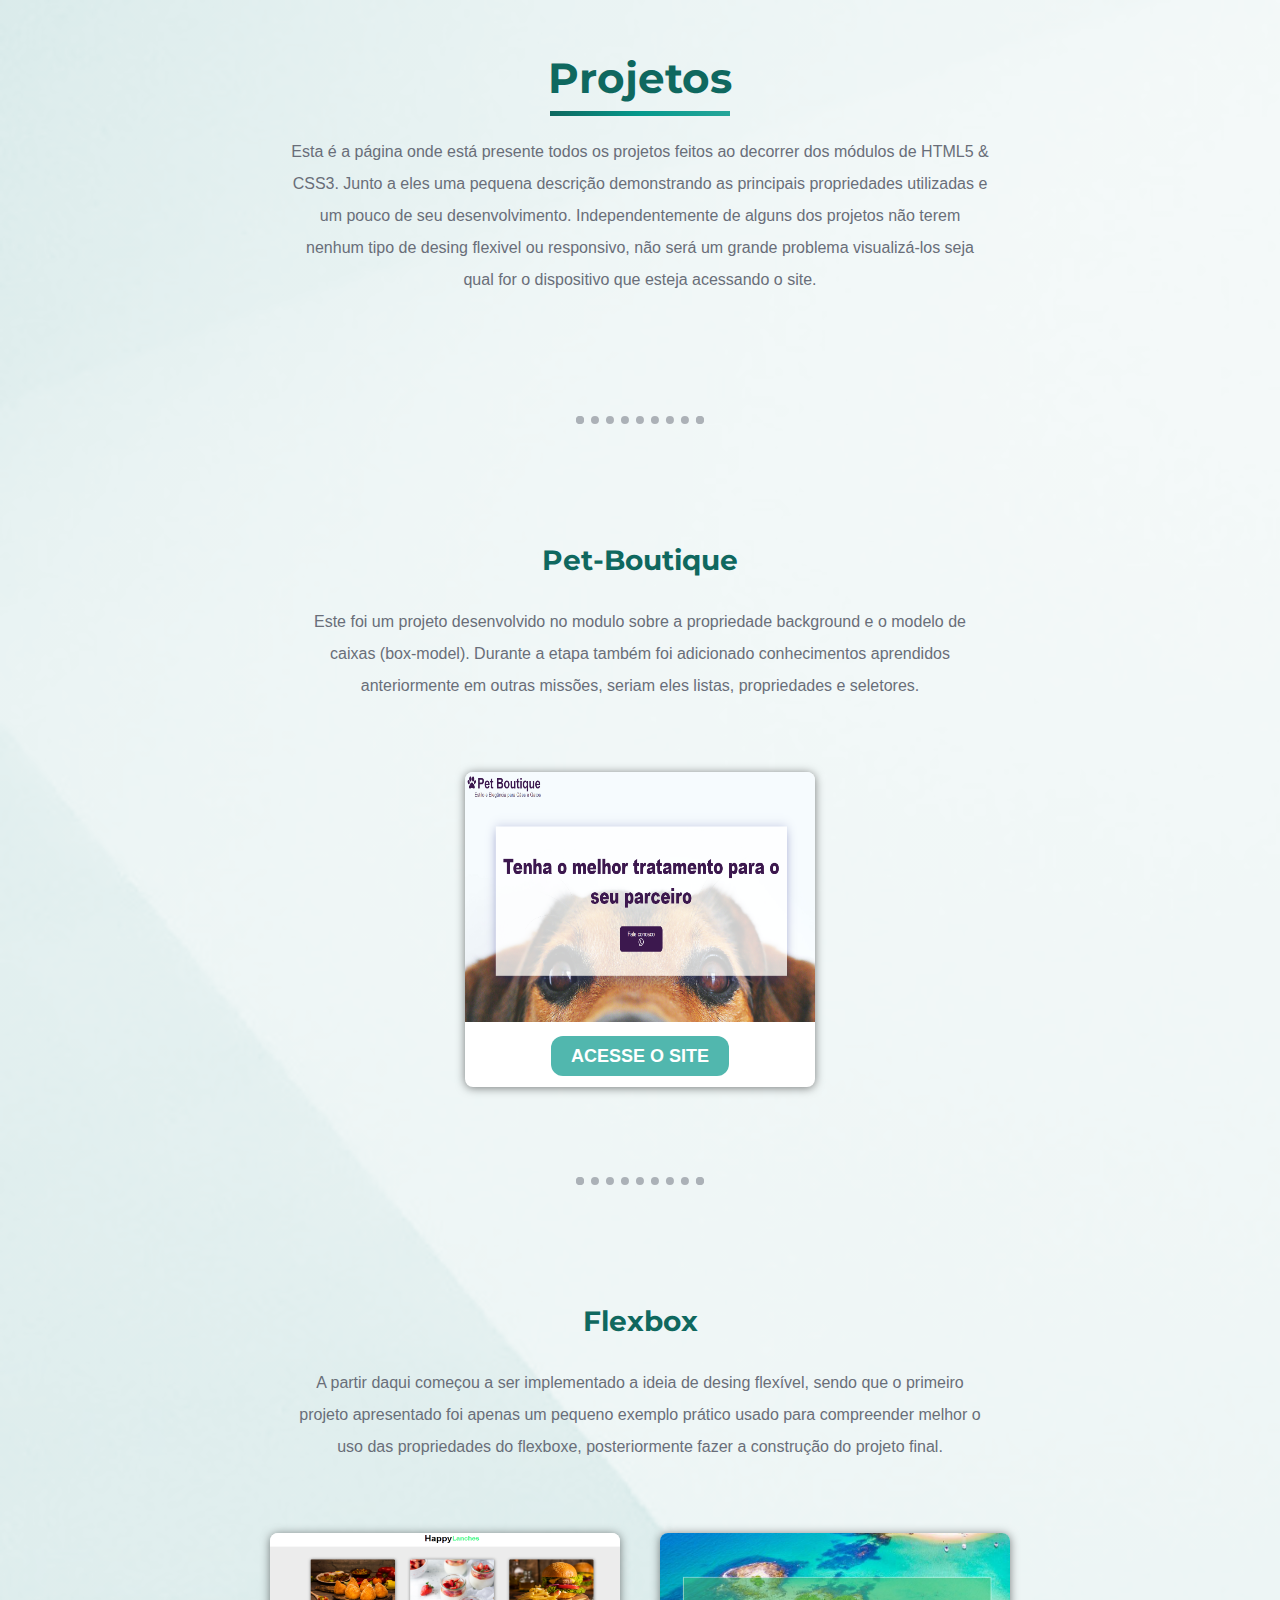
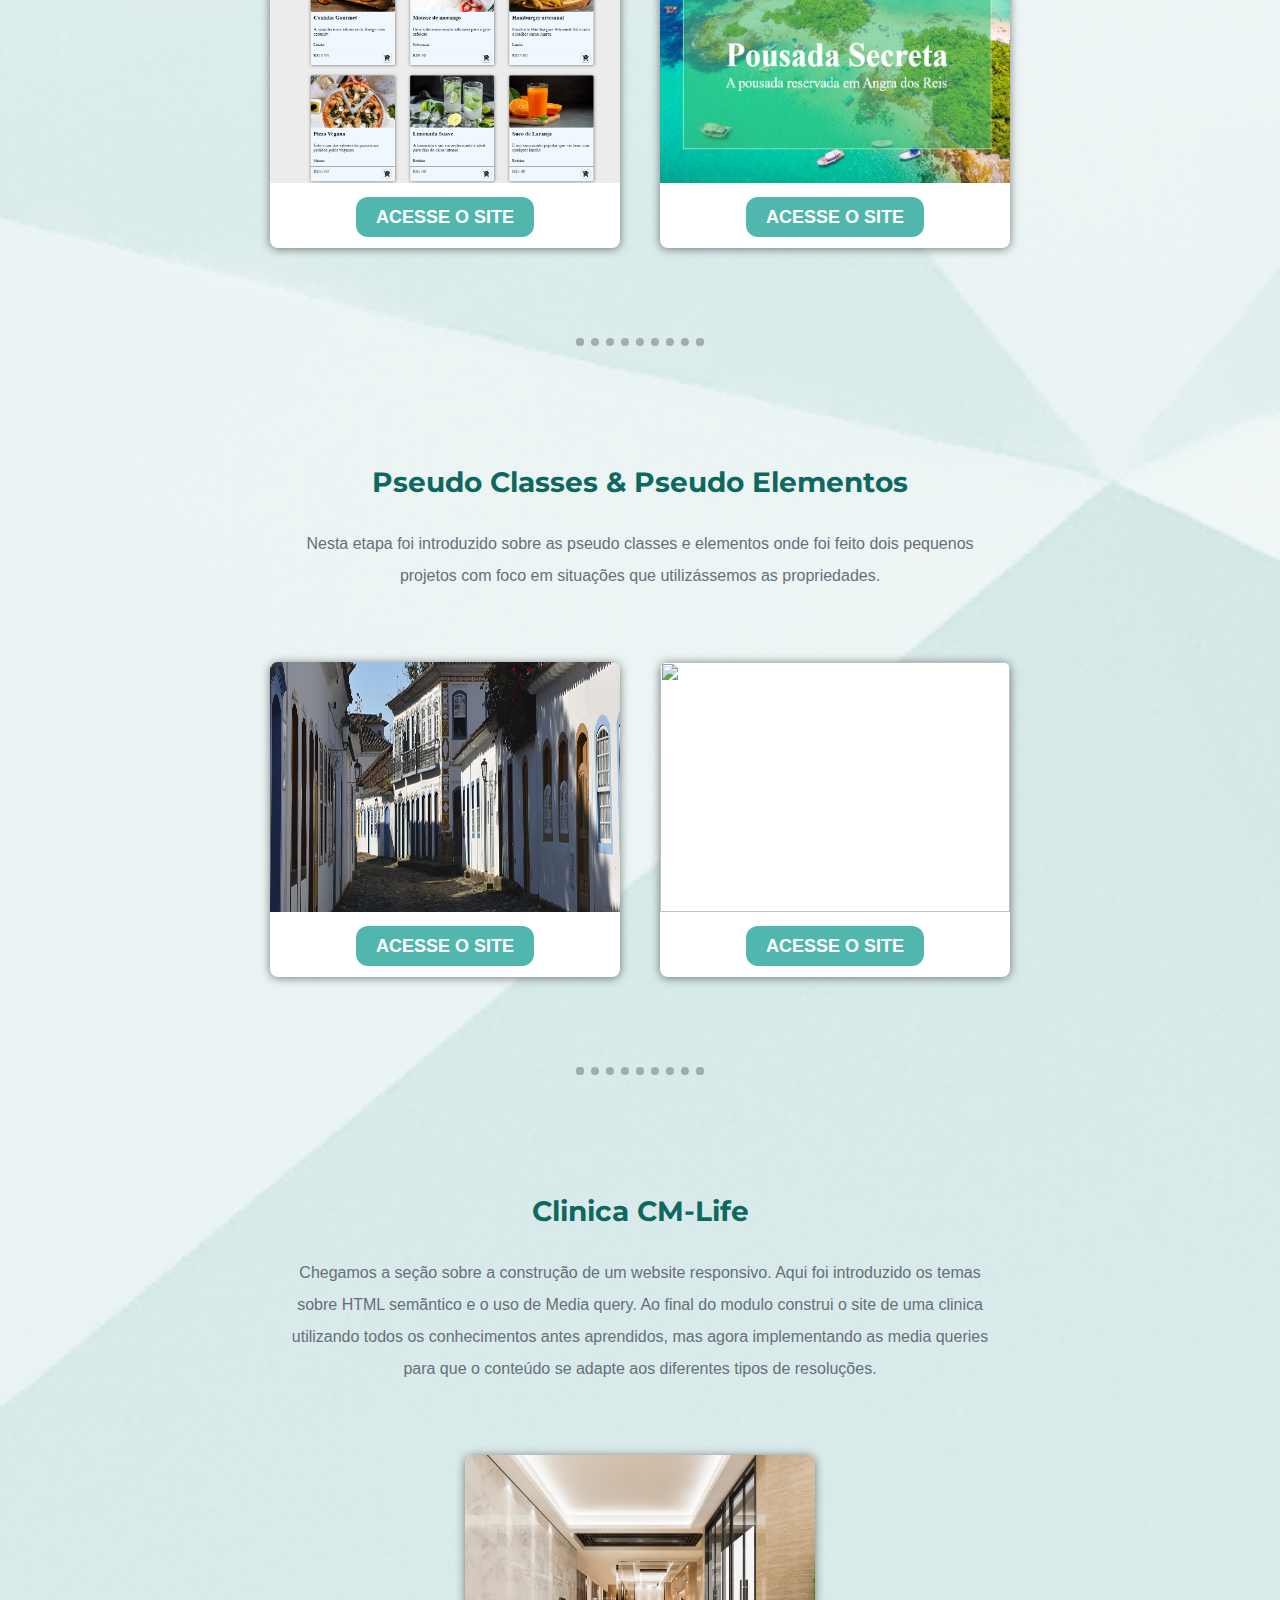
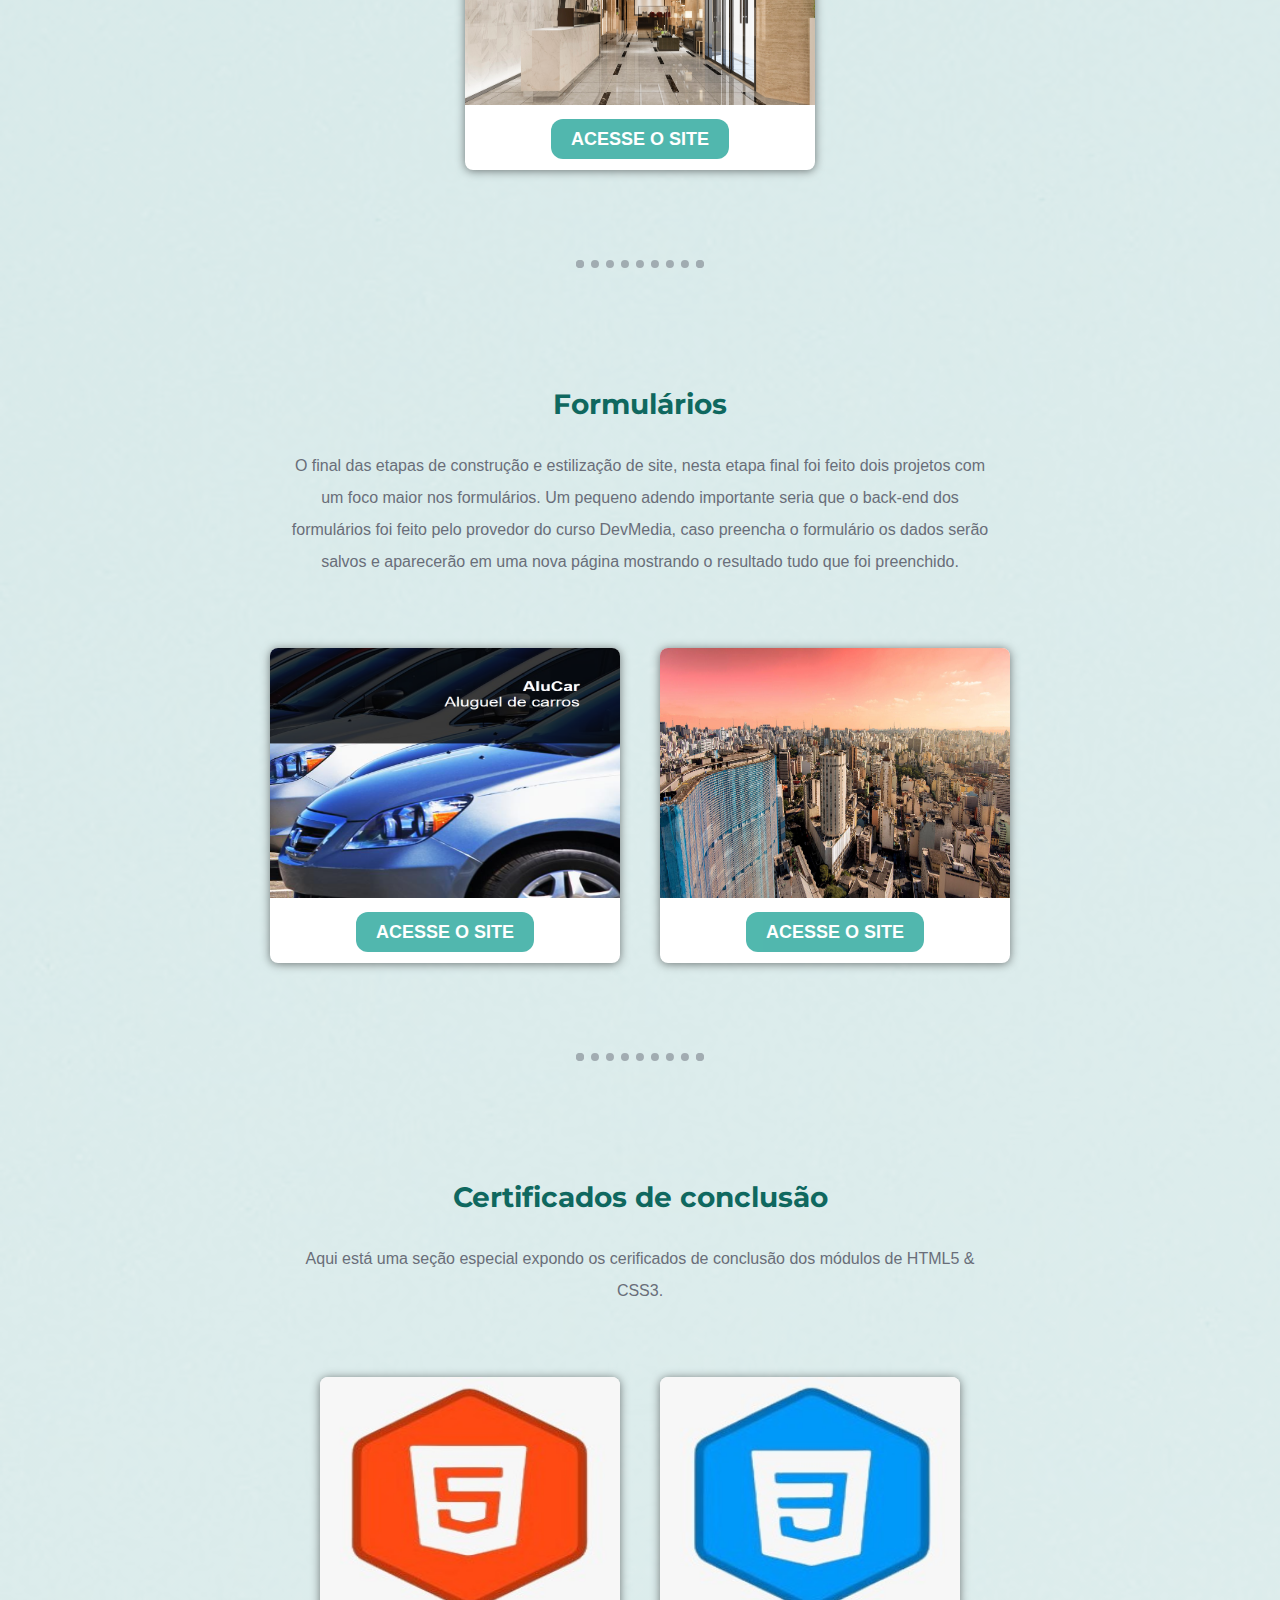
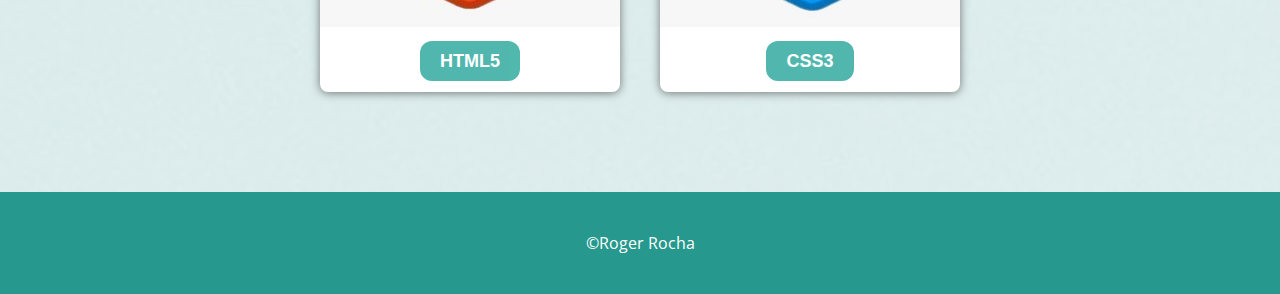
==== projetos.html @ a25a54a4 "Pimeiro Portfolio" ====
<!DOCTYPE html>
<html lang="pt-br">
<head>
    <meta charset="UTF-8">
    <meta name="viewport" content="width=device-width, initial-scale=1.0">
    <link rel="stylesheet" href="projetos.css">
    <link rel="preconnect" href="https://fonts.googleapis.com">
    <link rel="preconnect" href="https://fonts.gstatic.com" crossorigin>
    <link href="https://fonts.googleapis.com/css2?family=Montserrat:wght@100..900&family=Open+Sans:wght@300..800&display=swap" rel="stylesheet">
    <title>Projetos</title>
</head>
<body>
 
    <main>

        <article class="descricao">
            <h1>Projetos</h1>
            <p>Esta é a página onde está presente todos os projetos feitos ao decorrer dos módulos de HTML5 & CSS3. Junto a eles uma pequena descrição demonstrando as principais propriedades utilizadas e um pouco de seu desenvolvimento. Independentemente de alguns dos projetos não terem nenhum tipo de desing flexivel ou responsivo, não será um grande problema visualizá-los seja qual for o dispositivo que esteja acessando o site.</p>
        </article>

        <hr>

        <section class="container">

            <div class="secao-projeto">
                <article class="info">
                    <h2>Pet-Boutique</h2>
                    <p>Este foi um projeto desenvolvido no modulo sobre a propriedade background e o modelo de caixas (box-model). Durante a etapa também foi adicionado conhecimentos aprendidos anteriormente em outras missões, seriam eles listas, propriedades e seletores.</p>
                </article>
                    <figure class="card">
                        <img src="imagens/pet-boutique.png" alt="">
                        <figcaption class="botao">
                            <a href="https://rogerrochago02.github.io/Pet-Boutique/" target="_blank">Acesse o site</a>
                        </figcaption>
                    </figure>
            </div>

            <hr>

            <div class="secao-projeto">
                <article class="info">
                    <h2>Flexbox</h2>
                    <p>A partir daqui começou a ser implementado a ideia de desing flexível, sendo que o primeiro projeto apresentado foi apenas um pequeno exemplo prático usado para compreender melhor o uso das propriedades do flexboxe, posteriormente fazer a construção do projeto final.</p>
                </article>

                <div class="container-cards">
                    <figure class="card">
                        <img src="imagens/Happy_Lanches.png" alt="">
                        <figcaption class="botao">
                            <a href="https://rogerrochago02.github.io/Happy-Lanches/" target="_blank">Acesse o site</a>
                        </figcaption>
                    </figure>
                    <figure class="card">
                        <img src="imagens/Pousada_Secreta.png" alt="">
                        <figcaption class="botao">
                            <a href="https://rogerrochago02.github.io/Pousada_Secreta/" target="_blank">Acesse o site</a>
                        </figcaption>
                    </figure>
                </div>
            </div>

            <hr>

            <div class="secao-projeto">
                <article class="info">
                    <h2>Pseudo Classes & Pseudo Elementos</h2>
                    <p>Nesta etapa foi introduzido sobre as pseudo classes e elementos onde foi feito dois pequenos projetos com foco em situações que utilizássemos as propriedades.</p>
                </article>

                <div class="container-cards">
                    <figure class="card">
                        <img src="imagens/bg-estacao.jpg" alt="">
                        <figcaption class="botao">
                            <a href="https://rogerrochago02.github.io/Paraty/" target="_blank">Acesse o site</a>
                        </figcaption>
                    </figure>
                    <figure class="card">
                        <img src="imagens/Ney.jpg" alt="">
                        <figcaption class="botao">
                            <a href="https://rogerrochago02.github.io/Bio_Neymar/" target="_blank">Acesse o site</a>
                        </figcaption>
                    </figure>
                </div>
            </div>

            <hr>

            <div class="secao-projeto">
                <article class="info">
                    <h2>Clinica CM-Life</h2>
                    <p>Chegamos a seção sobre a construção de um website responsivo. Aqui foi introduzido os temas sobre HTML semãntico e o uso de Media query. Ao final do modulo construi o site de uma clinica utilizando todos os conhecimentos antes aprendidos, mas agora implementando as media queries para que o conteúdo se adapte aos diferentes tipos de resoluções.</p>
                </article>
                    <figure class="card">
                        <img src="imagens/CM-Life.jpg" alt="Pet-Boutique">
                        <figcaption class="botao">
                            <a href="https://rogerrochago02.github.io/clinica/" target="_blank">Acesse o site</a>
                        </figcaption>
                    </figure>
            </div>

            <hr>

            <div class="secao-projeto">
                <article class="info">
                    <h2>Formulários</h2>
                    <p>O final das etapas de construção e estilização de site, nesta etapa final foi feito dois projetos com um foco maior nos formulários. Um pequeno adendo importante seria que o back-end dos formulários foi feito pelo provedor do curso DevMedia, caso preencha o formulário os dados serão salvos e aparecerão em uma nova página mostrando o resultado tudo que foi preenchido.</p>
                </article>

                <div class="container-cards">
                    <figure class="card">
                        <img src="imagens/Alucar.png" alt="">
                        <figcaption class="botao">
                            <a href="https://rogerrochago02.github.io/alucar/" target="_blank">Acesse o site</a>
                        </figcaption>
                    </figure>
                    <figure class="card">
                        <img src="imagens/saopaulo.jpg" alt="">
                        <figcaption class="botao">
                            <a href="https://rogerrochago02.github.io/Agencia/" target="_blank">Acesse o site</a>
                        </figcaption>
                    </figure>
                </div>
            </div>    
            
            <hr>

        </section>


        <aside class="certificados">
            <article class="info">
                <h3>Certificados de conclusão</h3>
                <p>Aqui está uma seção especial expondo os cerificados de conclusão dos módulos de HTML5 & CSS3.</p>
            </article>

            <div id="html" class="container-cards">
                <figure class="card html">
                    <img src="imagens/certificado.html.jpeg" alt="">
                    <figcaption class="botao">
                        <a href="https://www.devmedia.com.br/certificado/tecnologia/html/roger-rocha" target="_blank">HTML5</a>
                    </figcaption>
                </figure>
                <figure id="css" class="card css">
                    <img src="imagens/certificado.css.jpeg" alt="">
                    <figcaption class="botao">
                        <a href="https://www.devmedia.com.br/certificado/tecnologia/css/roger-rocha" target="_blank" >CSS3</a>
                    </figcaption>
                </figure>
            </div>
   
        </aside>
    </main>
    
    <footer>
        &copy;Roger Rocha
    </footer>

</body>
</html>
---- projetos.css ----
* {
    margin: 0;
    padding: 0;
    box-sizing: border-box;
}

body {
    background-color: rgba(208, 248, 246, 0.7);
    background-image: url(imagens/imagem-de-fundo.jpg), linear-gradient(rgba(224, 242, 241, 0.5), rgba(224, 242, 241, 0.5));
    background-repeat: no-repeat;
    background-position: left;
    background-size: cover;
    background-blend-mode: overlay;
}

h1 {
    font-size: 42px;
    padding: 12px;
    position: relative;
}

h1::before {
    content: "";
    display: block;
    width: 80%; 
    max-width: 180px; 
    height: 5px;
    background: linear-gradient(90deg, #0f685f ,#05998c , #26a69a);
    position: absolute;
    bottom: -10px; 
    left: 50%; 
    transform: translate(-50%);
}

h1, h2, h3 {
    color: #0f685f;
    font-family: 'Montserrat', sans-serif;
    margin-bottom: 30px;
    text-align: center;
}

h2, h3 {
    font-size: 28px;
}

p, a, figcaption {
    font-family: 'Open-sans', sans-serif;
}

.descricao, .info {
    max-width: 800px;
    margin: auto;
    text-align:  center;
    line-height: 2em;
    color: #696e79;
    padding: 50px;
}

hr {
    width: 10%;
    margin: 70px auto;
    border: dotted 8px #696e79;
    border-bottom:  none;
    opacity: 0.5;
}

.secao-projeto, .certificados {
    display: flex;
    flex-direction: column;
    justify-content: space-evenly;
    align-items: center;
    flex-wrap: wrap;
    text-align: center;
}

.container-cards {
    display: flex;
    justify-content: center;
    flex-wrap: wrap;
}

.card {
    background-color: #fff;
    border-radius: 8px;
    box-shadow: 0px 1px 10px rgb(0 0 0 / 50%);
    margin: 20px;
    width: 350px;
}

.html, .css {
    width: 300px;
}

.card img {
    width: 100%;
    height: 250px;
    border-radius: 8px 8px 0 0 ;
}

.card figcaption {
    font-size: 18px;
    padding: 20px;
}

.card a {
    background-color: #26a69a;
    width: 200px;
    padding: 10px 20px;
    text-align: center;
    margin: 20px auto;
    color: #fff;
    font-weight: 600;
    text-transform: uppercase;
    text-decoration: none;
    border-radius: 12px;
    opacity: 0.8;
}

.card a:hover {
    opacity: 1.0
}

footer {
    background-color: #26988d;
    color: #fff;
    margin-top: 80px;
    padding: 40px;
    text-align: center;
    font-family: 'Open Sans', sans-serif;
}

@media (min-width: 360px) and (max-width: 425px) {
    p {
        text-align: justify;
    }

    .card {
        width: 330px;
    }
}
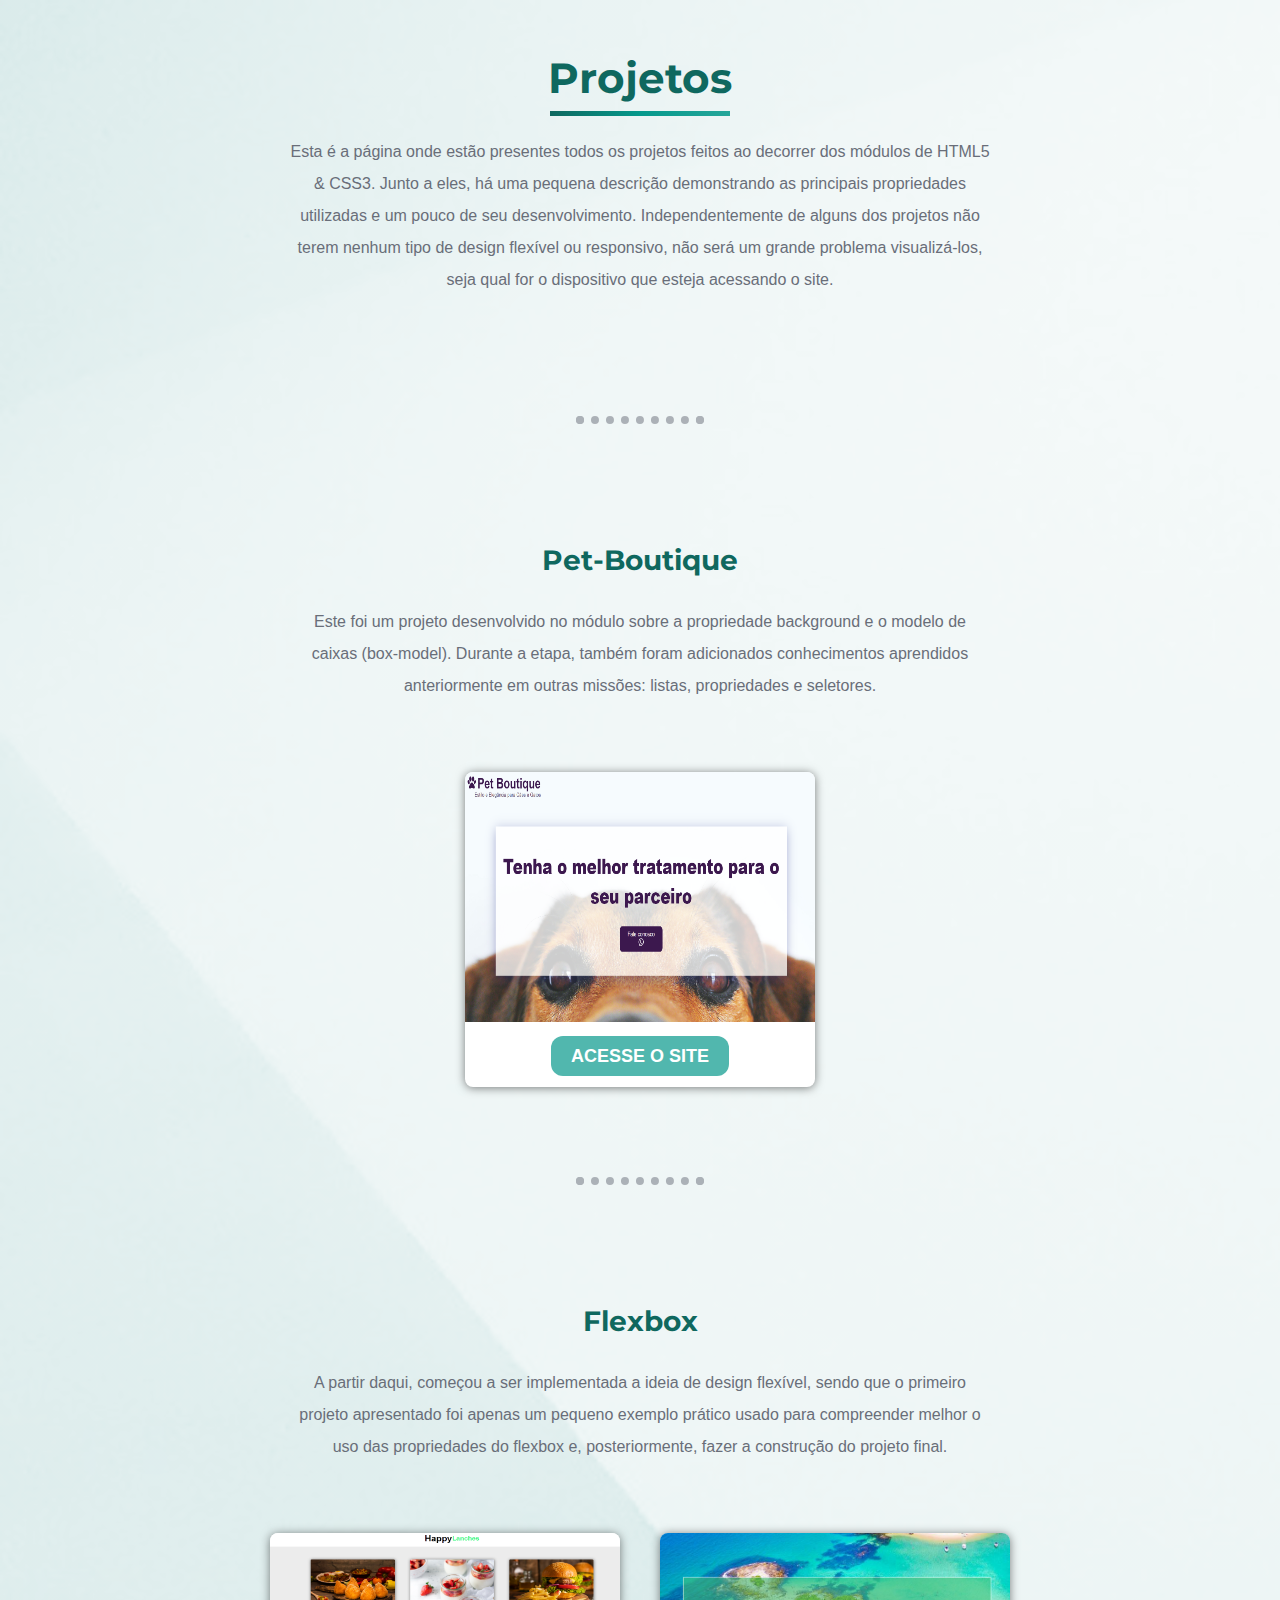
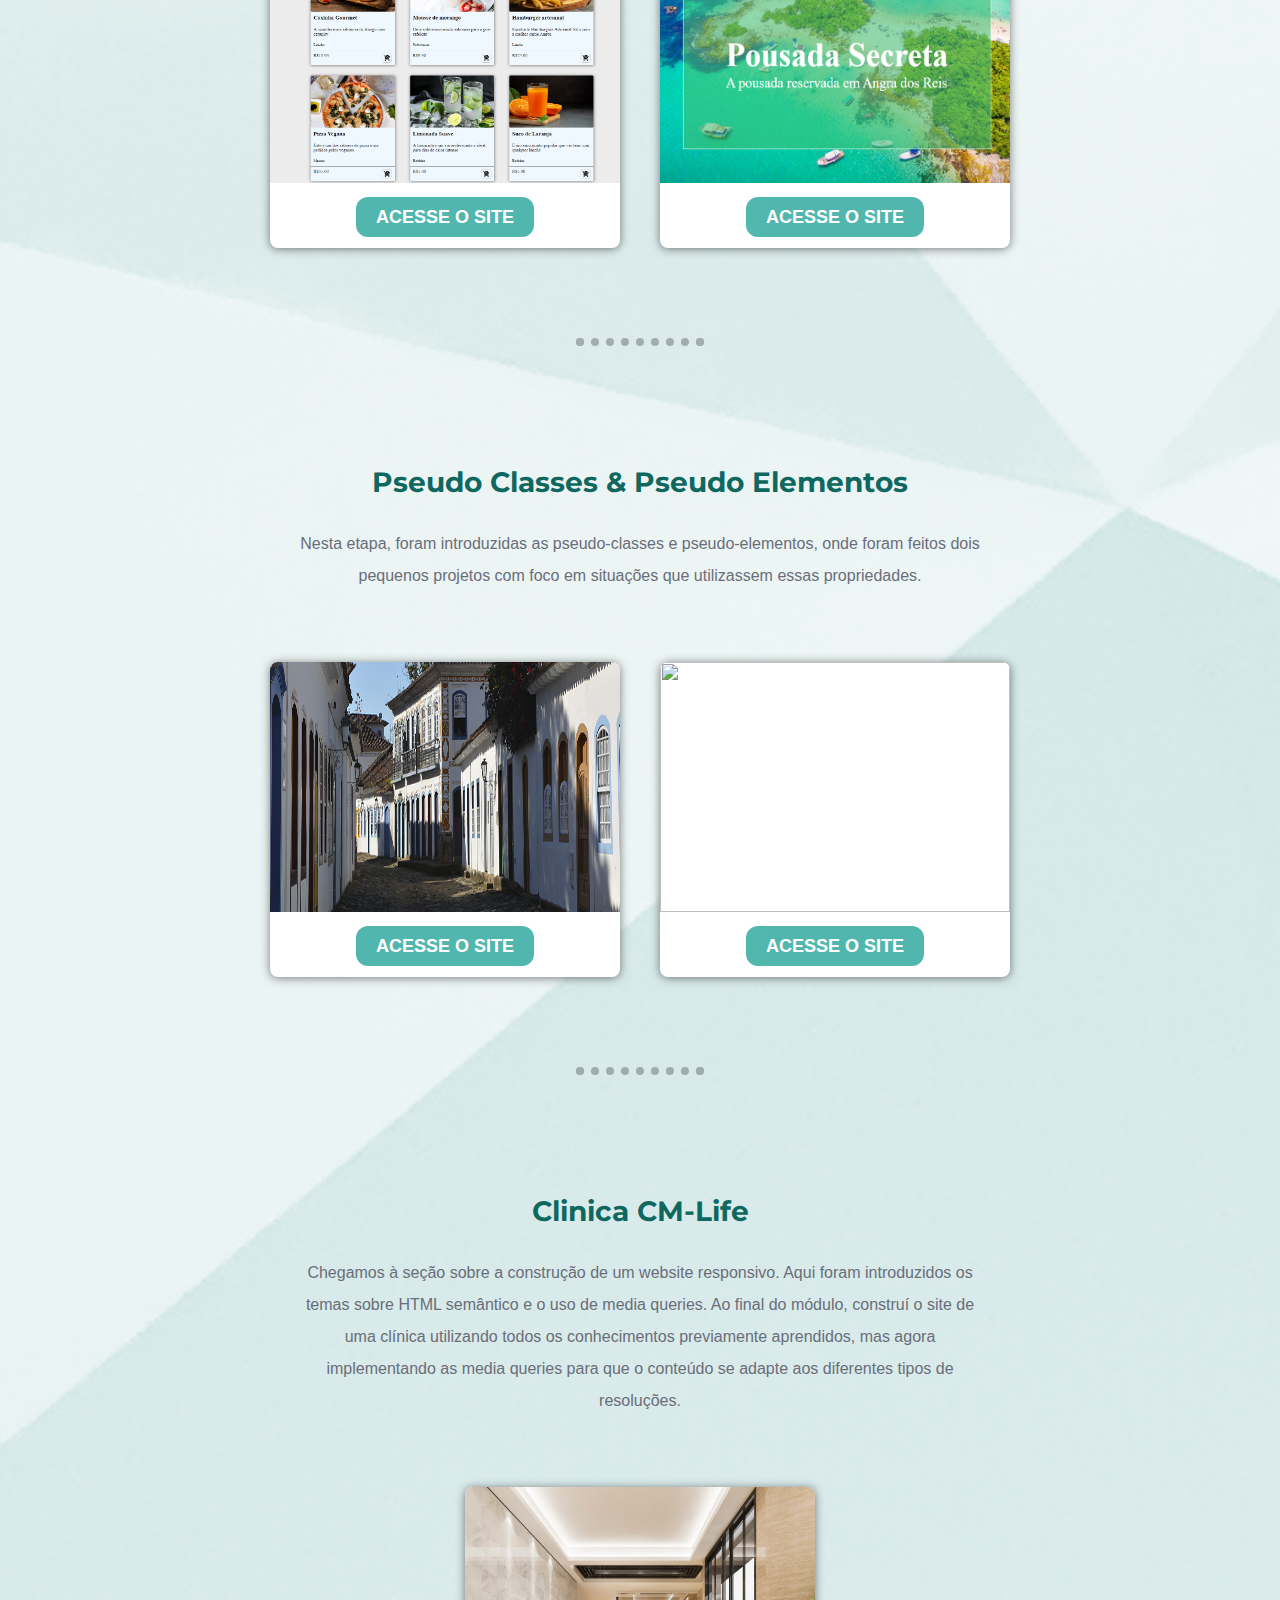
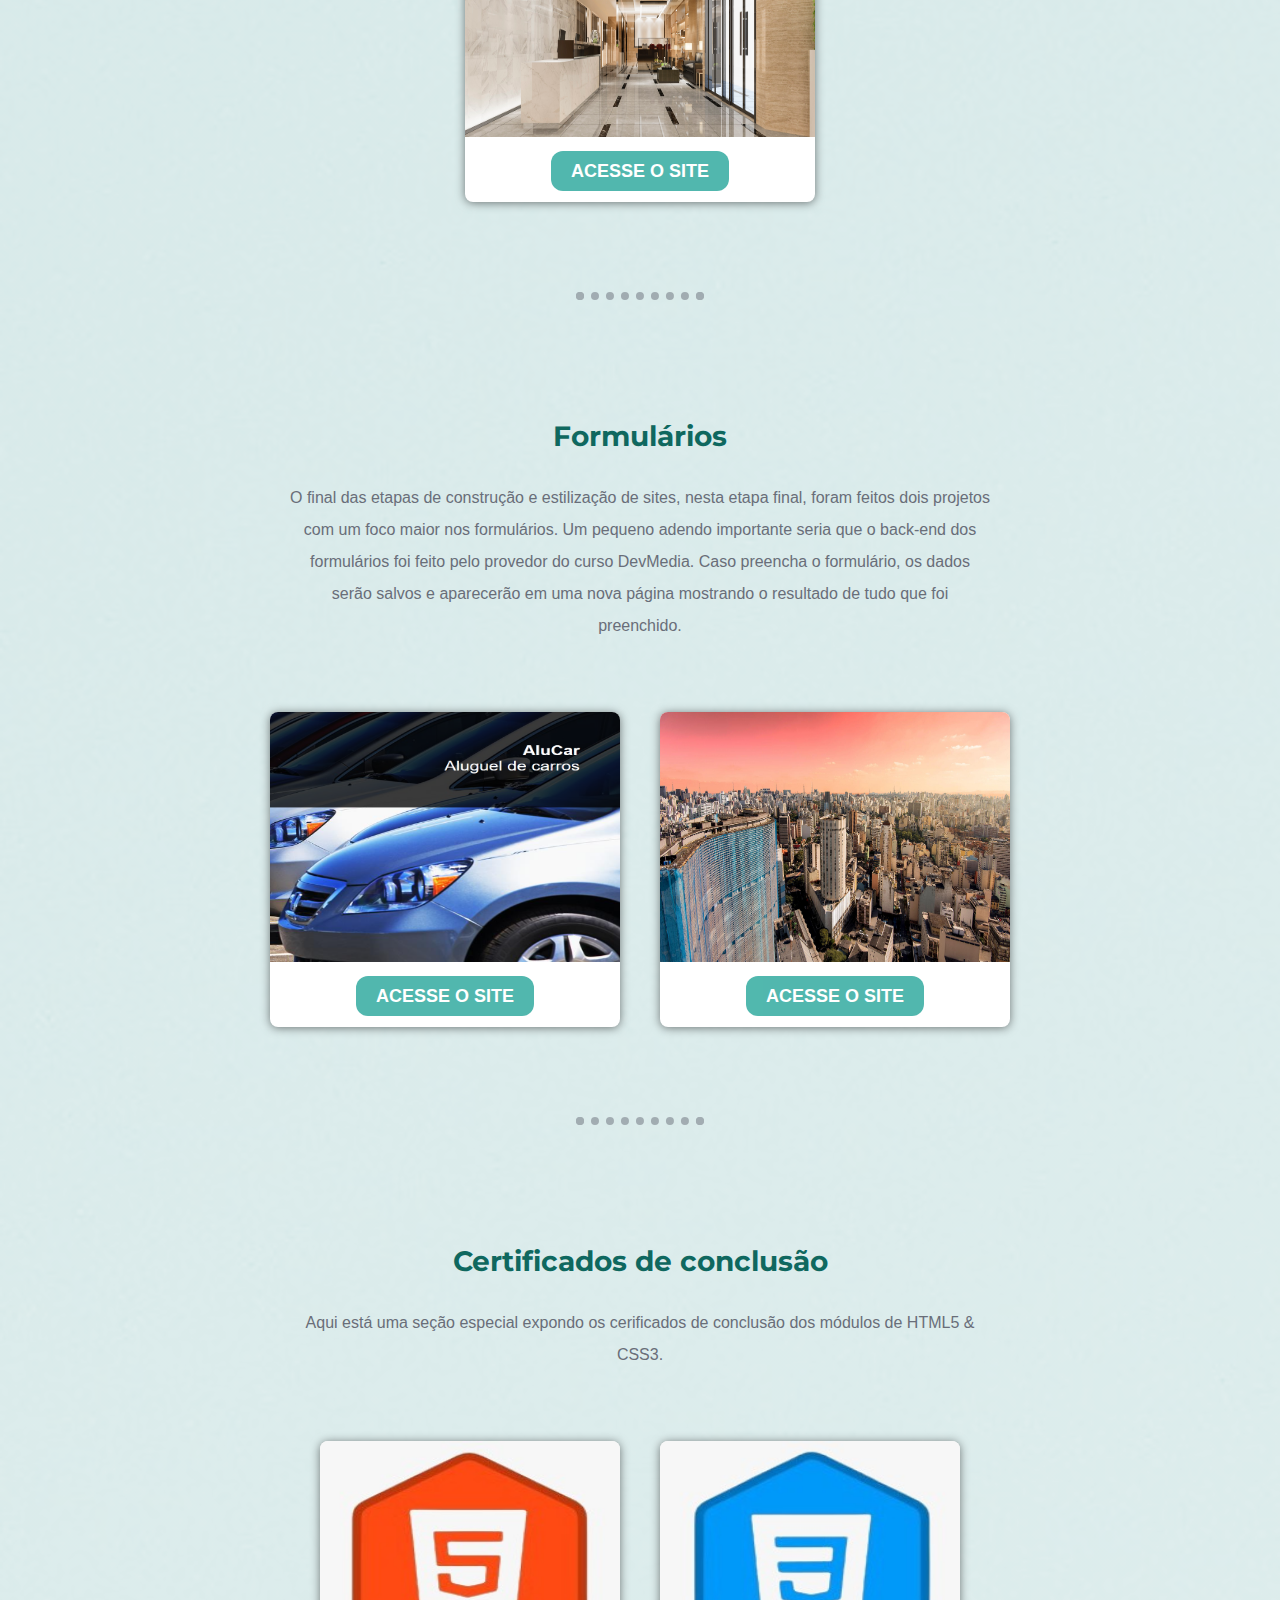
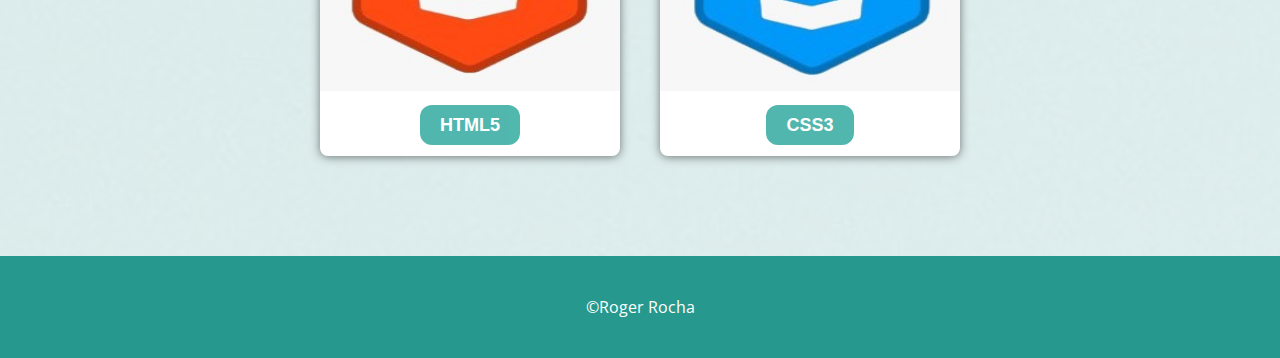
==== commit 32ad5464: "Portfolio Atualizado" ====
--- a/projetos.html
+++ b/projetos.html
@@ -15,7 +15,7 @@
 
         <article class="descricao">
             <h1>Projetos</h1>
-            <p>Esta é a página onde está presente todos os projetos feitos ao decorrer dos módulos de HTML5 & CSS3. Junto a eles uma pequena descrição demonstrando as principais propriedades utilizadas e um pouco de seu desenvolvimento. Independentemente de alguns dos projetos não terem nenhum tipo de desing flexivel ou responsivo, não será um grande problema visualizá-los seja qual for o dispositivo que esteja acessando o site.</p>
+            <p>Esta é a página onde estão presentes todos os projetos feitos ao decorrer dos módulos de HTML5 & CSS3. Junto a eles, há uma pequena descrição demonstrando as principais propriedades utilizadas e um pouco de seu desenvolvimento. Independentemente de alguns dos projetos não terem nenhum tipo de design flexível ou responsivo, não será um grande problema visualizá-los, seja qual for o dispositivo que esteja acessando o site.</p>
         </article>
 
         <hr>
@@ -25,7 +25,7 @@
             <div class="secao-projeto">
                 <article class="info">
                     <h2>Pet-Boutique</h2>
-                    <p>Este foi um projeto desenvolvido no modulo sobre a propriedade background e o modelo de caixas (box-model). Durante a etapa também foi adicionado conhecimentos aprendidos anteriormente em outras missões, seriam eles listas, propriedades e seletores.</p>
+                    <p>Este foi um projeto desenvolvido no módulo sobre a propriedade background e o modelo de caixas (box-model). Durante a etapa, também foram adicionados conhecimentos aprendidos anteriormente em outras missões: listas, propriedades e seletores.</p>
                 </article>
                     <figure class="card">
                         <img src="imagens/pet-boutique.png" alt="">
@@ -40,7 +40,7 @@
             <div class="secao-projeto">
                 <article class="info">
                     <h2>Flexbox</h2>
-                    <p>A partir daqui começou a ser implementado a ideia de desing flexível, sendo que o primeiro projeto apresentado foi apenas um pequeno exemplo prático usado para compreender melhor o uso das propriedades do flexboxe, posteriormente fazer a construção do projeto final.</p>
+                    <p>A partir daqui, começou a ser implementada a ideia de design flexível, sendo que o primeiro projeto apresentado foi apenas um pequeno exemplo prático usado para compreender melhor o uso das propriedades do flexbox e, posteriormente, fazer a construção do projeto final.</p>
                 </article>
 
                 <div class="container-cards">
@@ -64,7 +64,7 @@
             <div class="secao-projeto">
                 <article class="info">
                     <h2>Pseudo Classes & Pseudo Elementos</h2>
-                    <p>Nesta etapa foi introduzido sobre as pseudo classes e elementos onde foi feito dois pequenos projetos com foco em situações que utilizássemos as propriedades.</p>
+                    <p>Nesta etapa, foram introduzidas as pseudo-classes e pseudo-elementos, onde foram feitos dois pequenos projetos com foco em situações que utilizassem essas propriedades.</p>
                 </article>
 
                 <div class="container-cards">
@@ -88,7 +88,7 @@
             <div class="secao-projeto">
                 <article class="info">
                     <h2>Clinica CM-Life</h2>
-                    <p>Chegamos a seção sobre a construção de um website responsivo. Aqui foi introduzido os temas sobre HTML semãntico e o uso de Media query. Ao final do modulo construi o site de uma clinica utilizando todos os conhecimentos antes aprendidos, mas agora implementando as media queries para que o conteúdo se adapte aos diferentes tipos de resoluções.</p>
+                    <p>Chegamos à seção sobre a construção de um website responsivo. Aqui foram introduzidos os temas sobre HTML semântico e o uso de media queries. Ao final do módulo, construí o site de uma clínica utilizando todos os conhecimentos previamente aprendidos, mas agora implementando as media queries para que o conteúdo se adapte aos diferentes tipos de resoluções.</p>
                 </article>
                     <figure class="card">
                         <img src="imagens/CM-Life.jpg" alt="Pet-Boutique">
@@ -103,7 +103,7 @@
             <div class="secao-projeto">
                 <article class="info">
                     <h2>Formulários</h2>
-                    <p>O final das etapas de construção e estilização de site, nesta etapa final foi feito dois projetos com um foco maior nos formulários. Um pequeno adendo importante seria que o back-end dos formulários foi feito pelo provedor do curso DevMedia, caso preencha o formulário os dados serão salvos e aparecerão em uma nova página mostrando o resultado tudo que foi preenchido.</p>
+                    <p>O final das etapas de construção e estilização de sites, nesta etapa final, foram feitos dois projetos com um foco maior nos formulários. Um pequeno adendo importante seria que o back-end dos formulários foi feito pelo provedor do curso DevMedia. Caso preencha o formulário, os dados serão salvos e aparecerão em uma nova página mostrando o resultado de tudo que foi preenchido.</p>
                 </article>
 
                 <div class="container-cards">
@@ -121,7 +121,7 @@
                     </figure>
                 </div>
             </div>    
-            
+
             <hr>
 
         </section>
--- a/projetos.css
+++ b/projetos.css
@@ -129,12 +129,15 @@
     font-family: 'Open Sans', sans-serif;
 }
 
-@media (min-width: 360px) and (max-width: 425px) {
+@media (max-width: 425px) {
     p {
         text-align: justify;
+        line-height: 2;
+        word-spacing: 2px;
+        hyphens: auto;
     }
 
-    .card {
-        width: 330px;
+    .secao-projeto .card {
+        width: 320px;
     }
 }
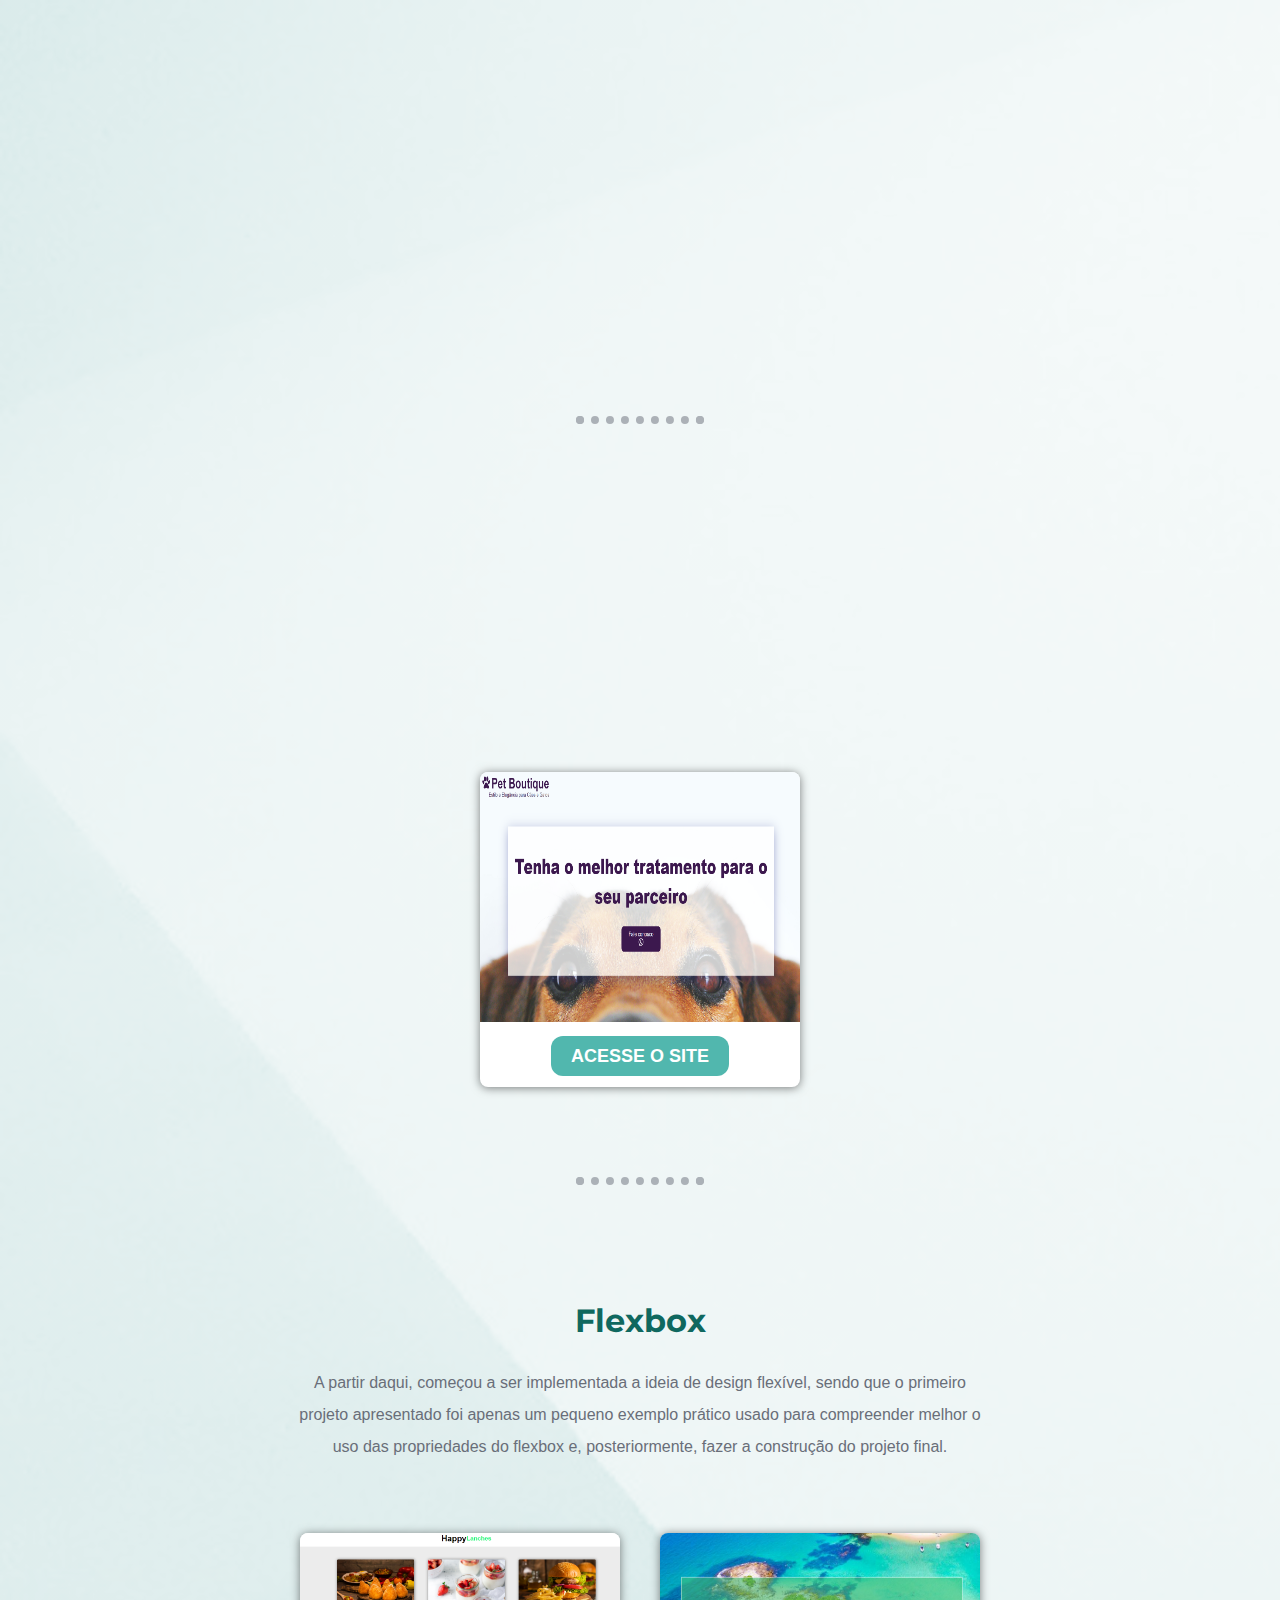
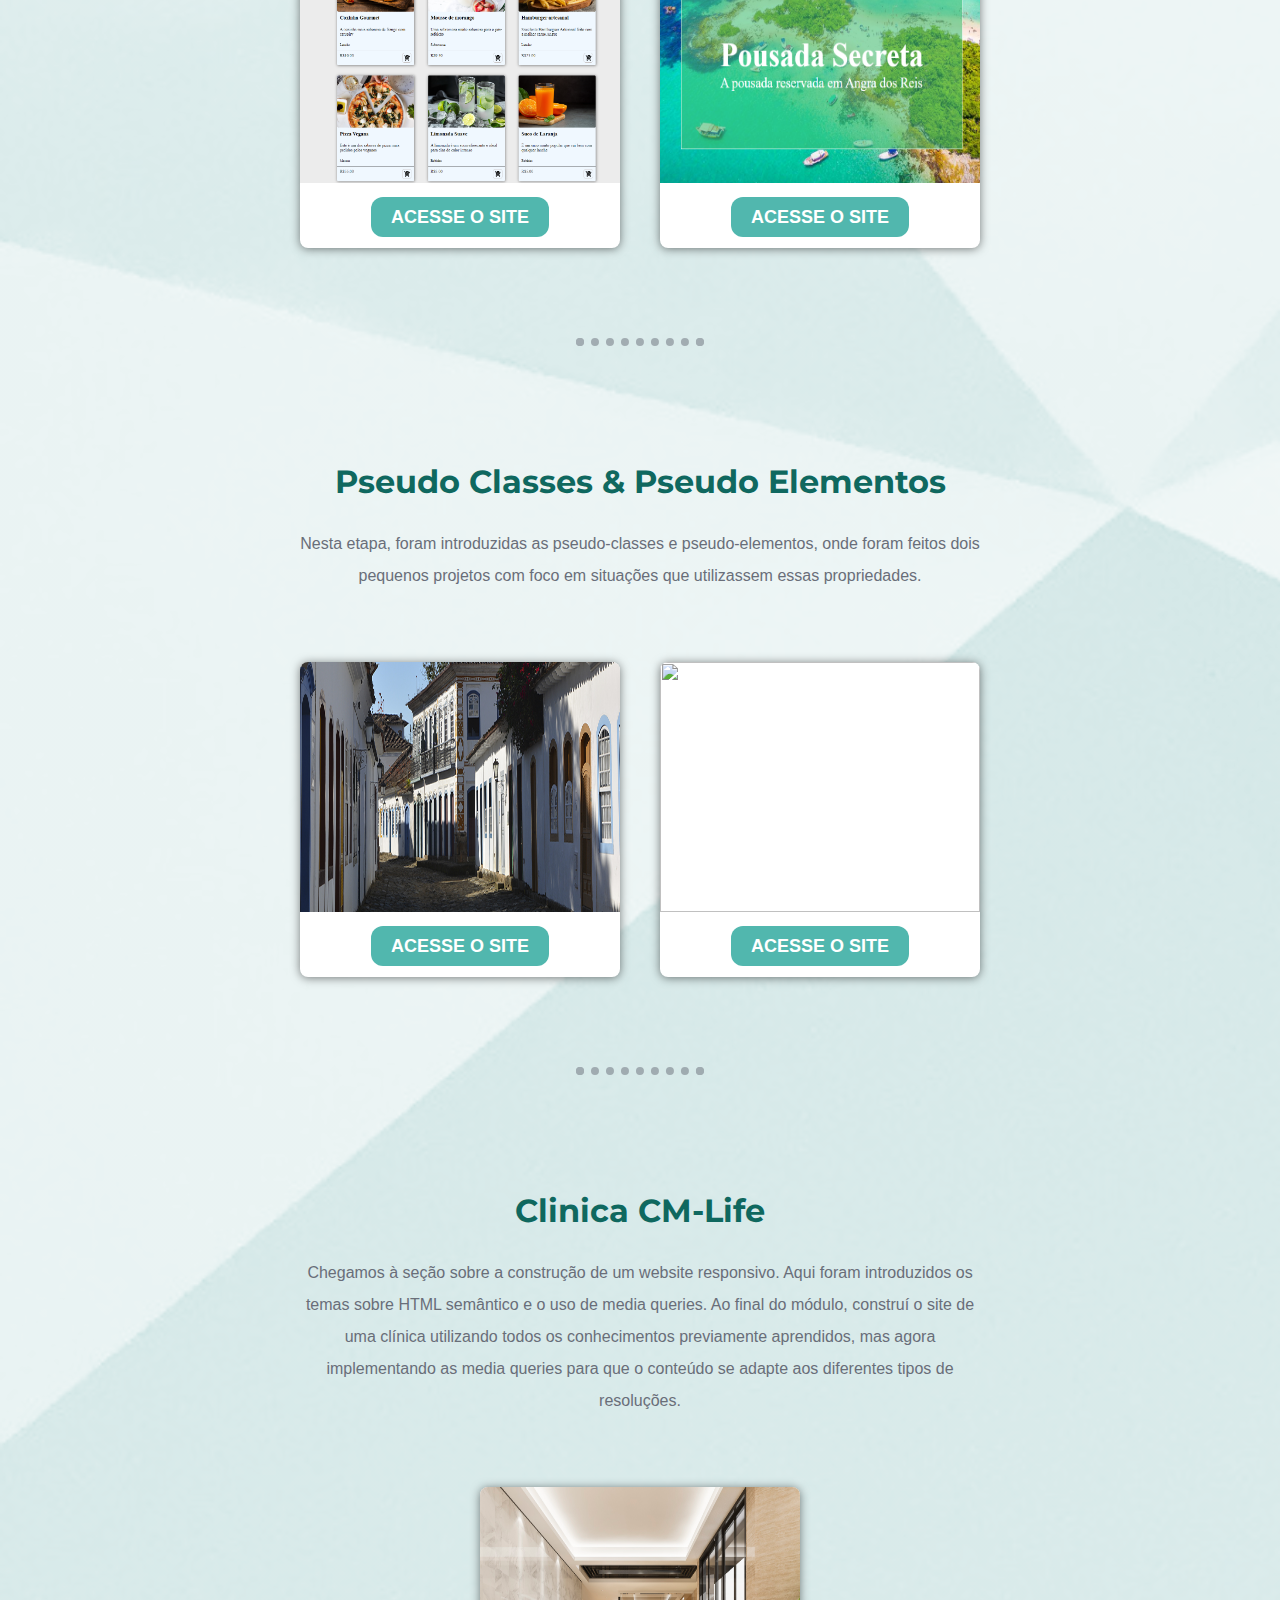
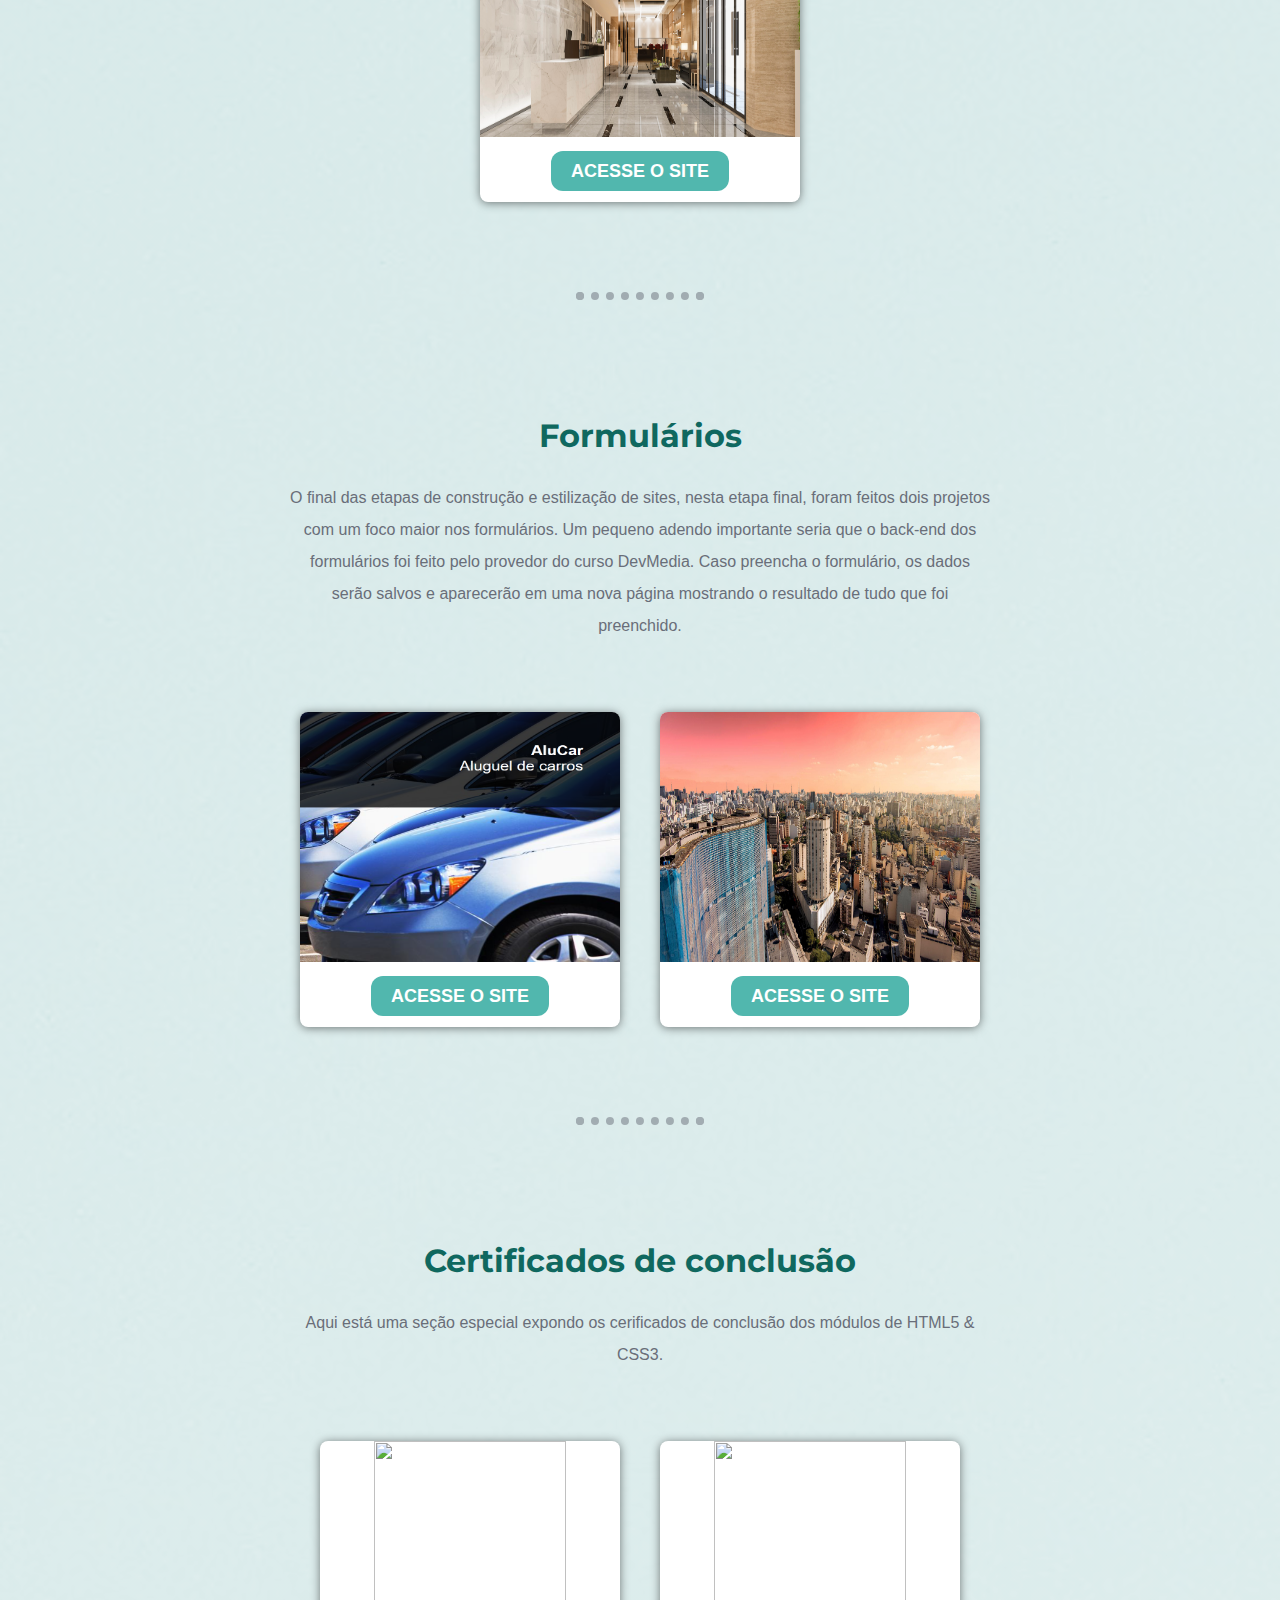
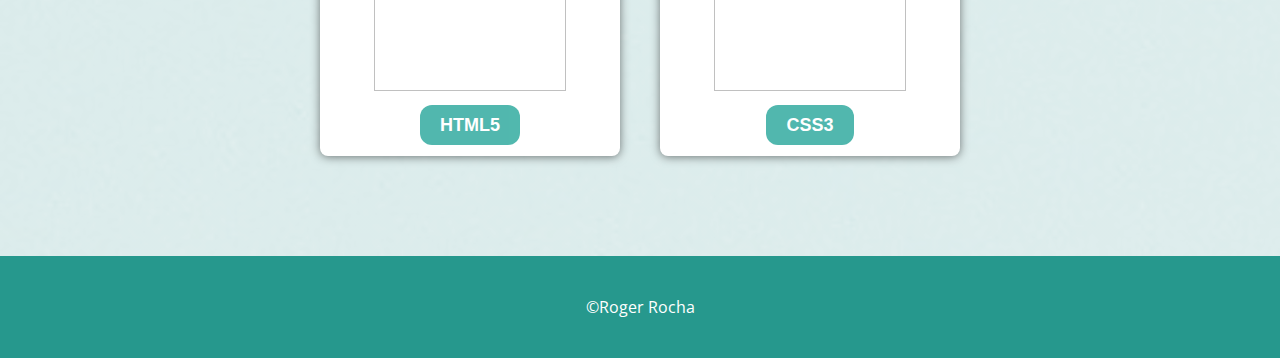
==== commit 2f6793ee: "Atualizacoes no portfolio" ====
--- a/projetos.html
+++ b/projetos.html
@@ -13,7 +13,7 @@
  
     <main>
 
-        <article class="descricao">
+        <article class="descricao fade">
             <h1>Projetos</h1>
             <p>Esta é a página onde estão presentes todos os projetos feitos ao decorrer dos módulos de HTML5 & CSS3. Junto a eles, há uma pequena descrição demonstrando as principais propriedades utilizadas e um pouco de seu desenvolvimento. Independentemente de alguns dos projetos não terem nenhum tipo de design flexível ou responsivo, não será um grande problema visualizá-los, seja qual for o dispositivo que esteja acessando o site.</p>
         </article>
@@ -23,7 +23,7 @@
         <section class="container">
 
             <div class="secao-projeto">
-                <article class="info">
+                <article class="info fade">
                     <h2>Pet-Boutique</h2>
                     <p>Este foi um projeto desenvolvido no módulo sobre a propriedade background e o modelo de caixas (box-model). Durante a etapa, também foram adicionados conhecimentos aprendidos anteriormente em outras missões: listas, propriedades e seletores.</p>
                 </article>
@@ -133,15 +133,15 @@
                 <p>Aqui está uma seção especial expondo os cerificados de conclusão dos módulos de HTML5 & CSS3.</p>
             </article>
 
-            <div id="html" class="container-cards">
-                <figure class="card html">
-                    <img src="imagens/certificado.html.jpeg" alt="">
+            <div class="container-cards">
+                <figure id="html" class="card html">
+                    <img src="imagens/certificado.html-removebg-preview.png" alt="">
                     <figcaption class="botao">
                         <a href="https://www.devmedia.com.br/certificado/tecnologia/html/roger-rocha" target="_blank">HTML5</a>
                     </figcaption>
                 </figure>
                 <figure id="css" class="card css">
-                    <img src="imagens/certificado.css.jpeg" alt="">
+                    <img src="imagens/certificado.css-removebg-preview.png" alt="">
                     <figcaption class="botao">
                         <a href="https://www.devmedia.com.br/certificado/tecnologia/css/roger-rocha" target="_blank" >CSS3</a>
                     </figcaption>
--- a/projetos.css
+++ b/projetos.css
@@ -40,7 +40,7 @@
 }
 
 h2, h3 {
-    font-size: 28px;
+    font-size: 32px;
 }
 
 p, a, figcaption {
@@ -84,11 +84,24 @@
     border-radius: 8px;
     box-shadow: 0px 1px 10px rgb(0 0 0 / 50%);
     margin: 20px;
-    width: 350px;
+    width: 320px;
+    transition: 0.5s;
+}
+
+.card:hover {
+    transform: scale(1.2);
 }
 
 .html, .css {
     width: 300px;
+}
+
+#html img {
+    width: 80%;
+}
+
+#css img {
+    width: 80%;
 }
 
 .card img {
@@ -136,8 +149,29 @@
         word-spacing: 2px;
         hyphens: auto;
     }
+}
 
-    .secao-projeto .card {
-        width: 320px;
+@keyframes fadeIn {
+    from {
+        opacity: 0;
+        transform: translatey(20px);
+    }
+
+    to {
+        opacity: 1;
+        transform: translatey(0);
     }
 }
+
+.fade {
+    opacity: 0;
+    animation: fadeIn 2s ease-out forwards;
+}
+
+.descricao .fade {
+    animation-duration: 1.5s; /* Duração da animação */
+}
+
+.descricao .fade:nth-child(2) {
+    animation-delay: 0.5s; /* Atraso para o segundo elemento */
+}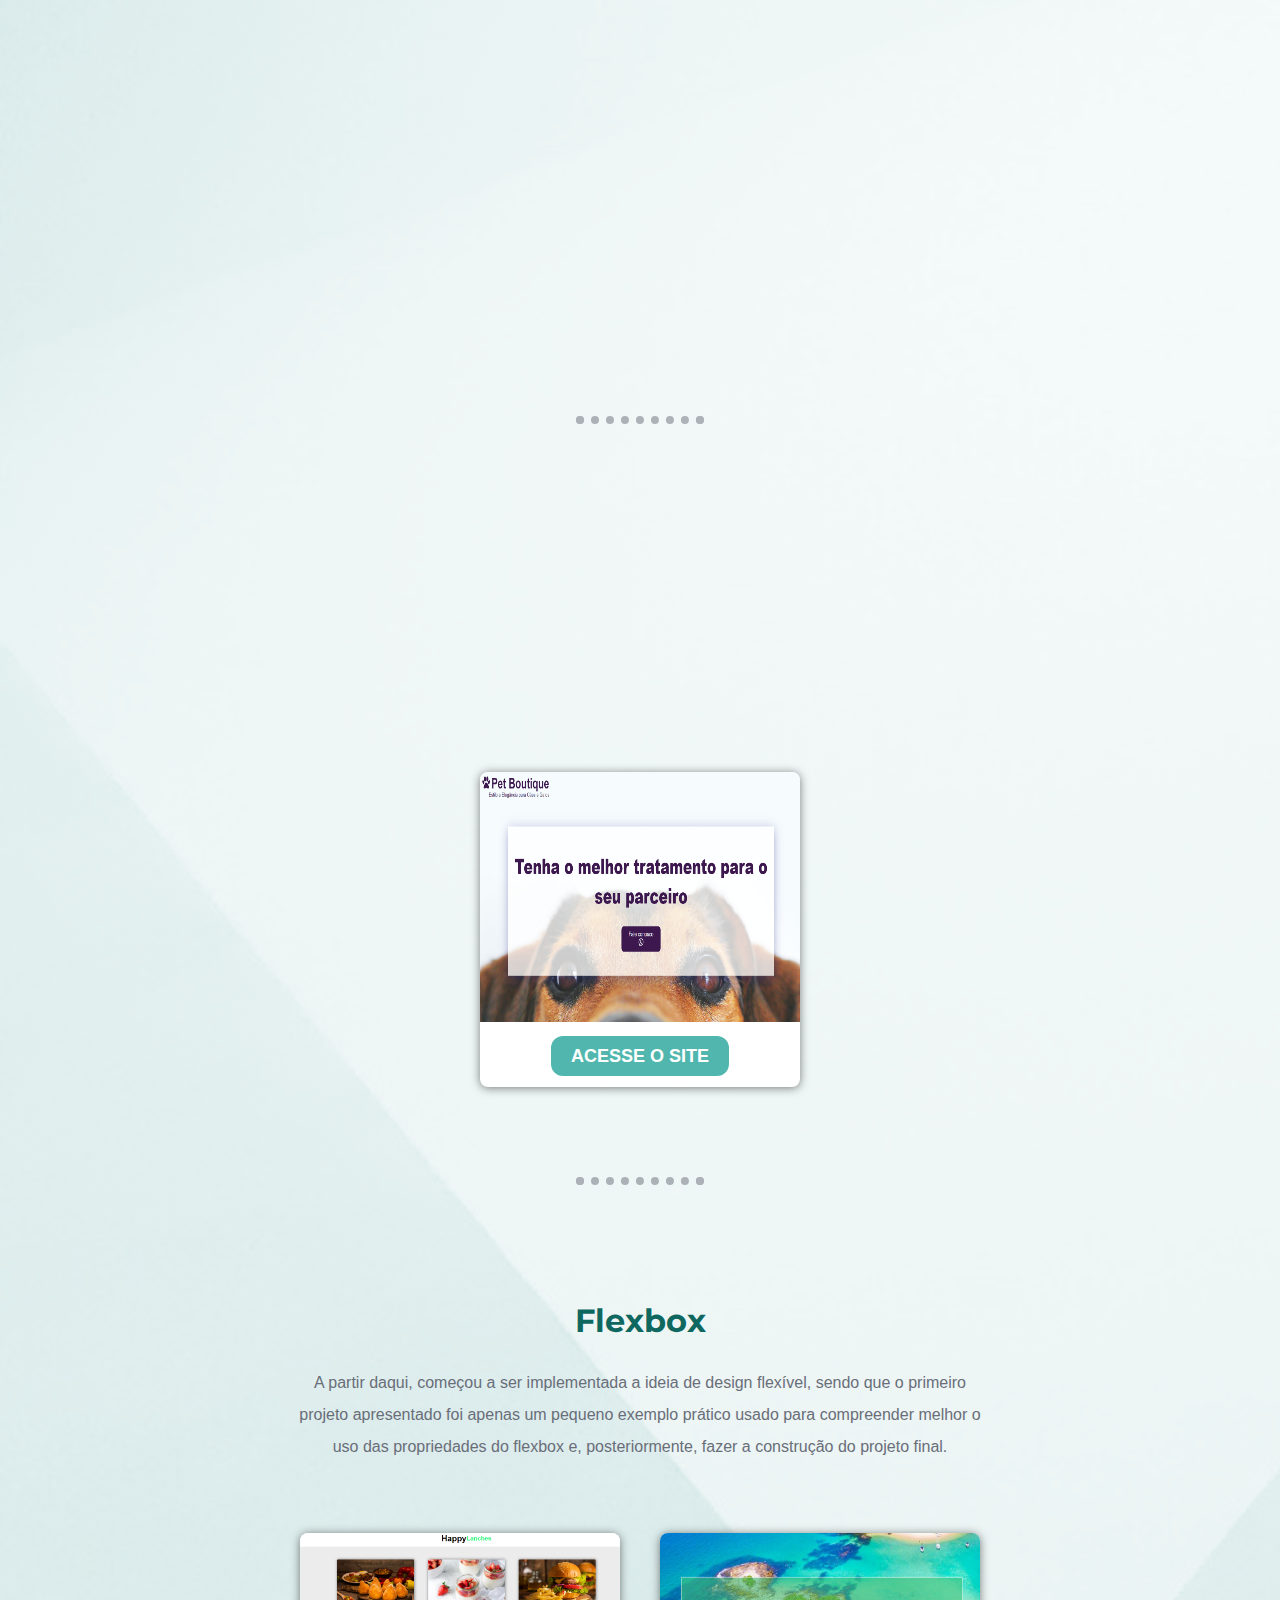
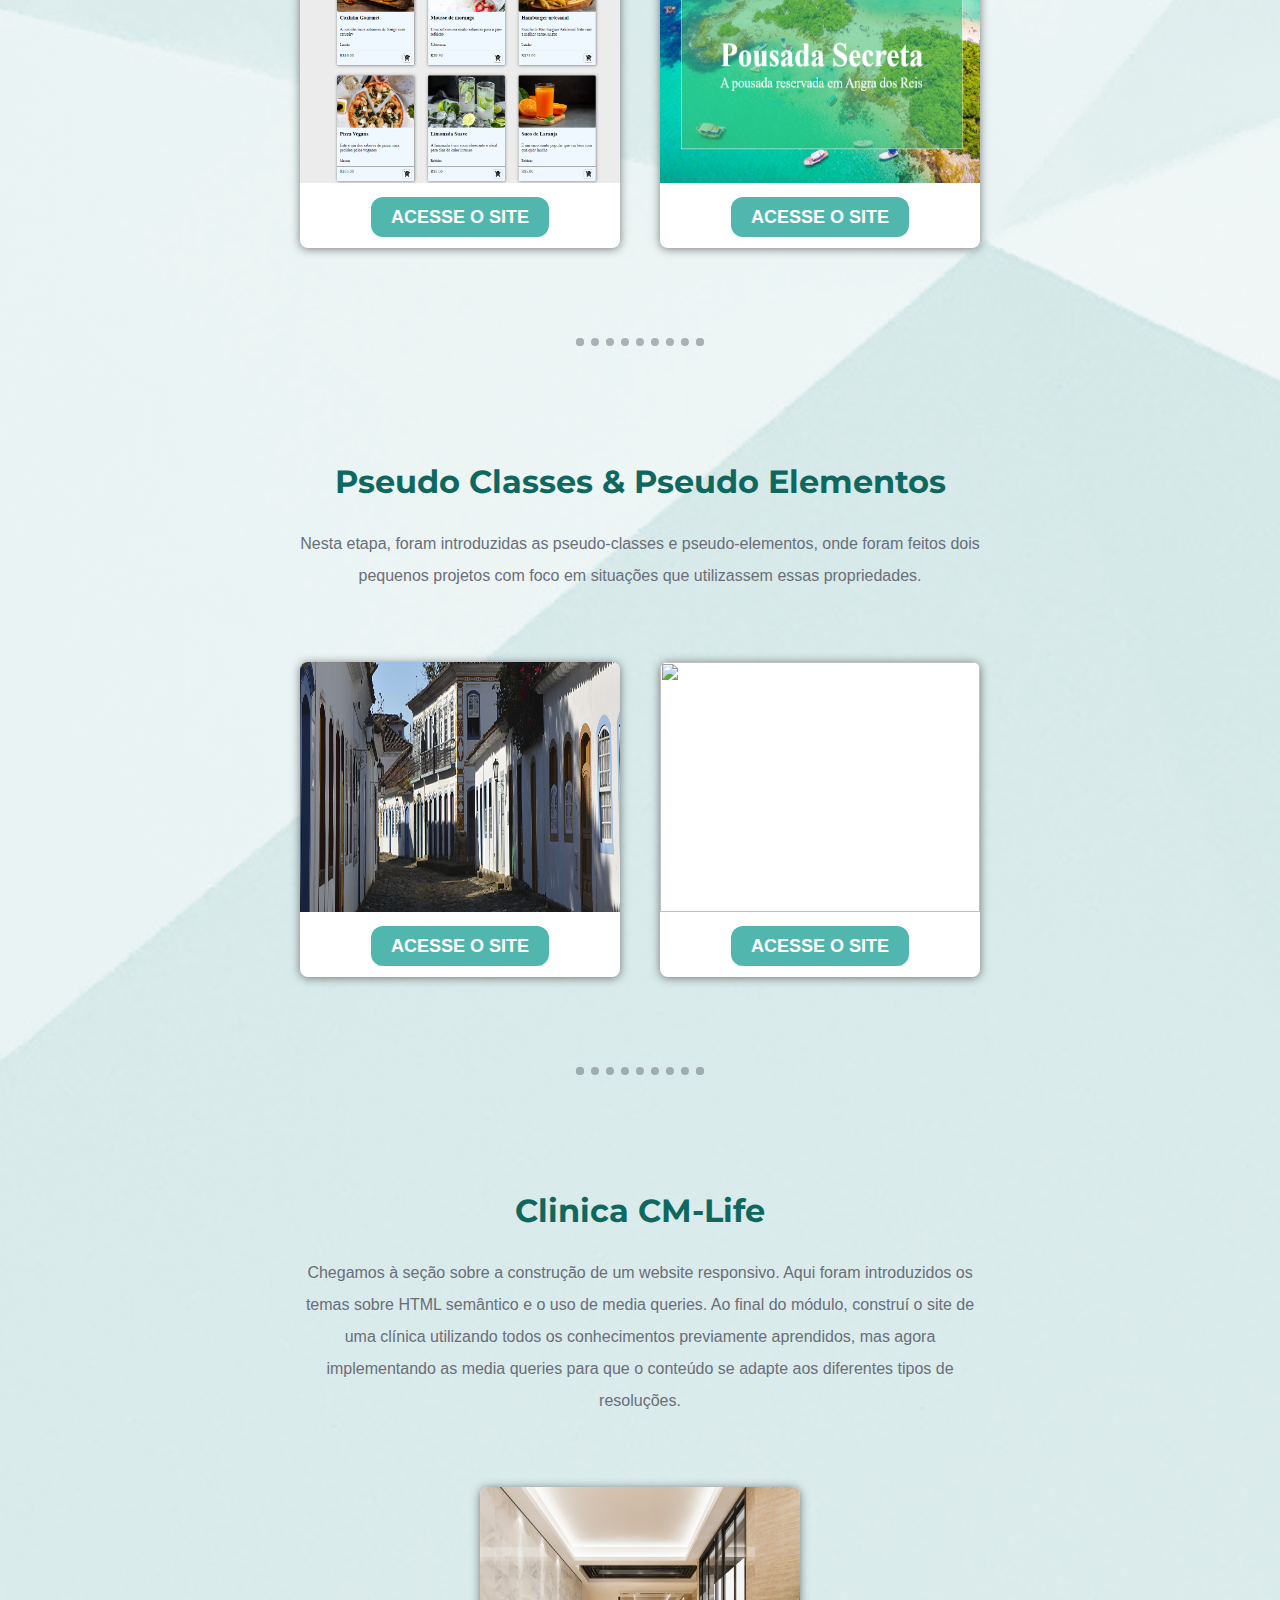
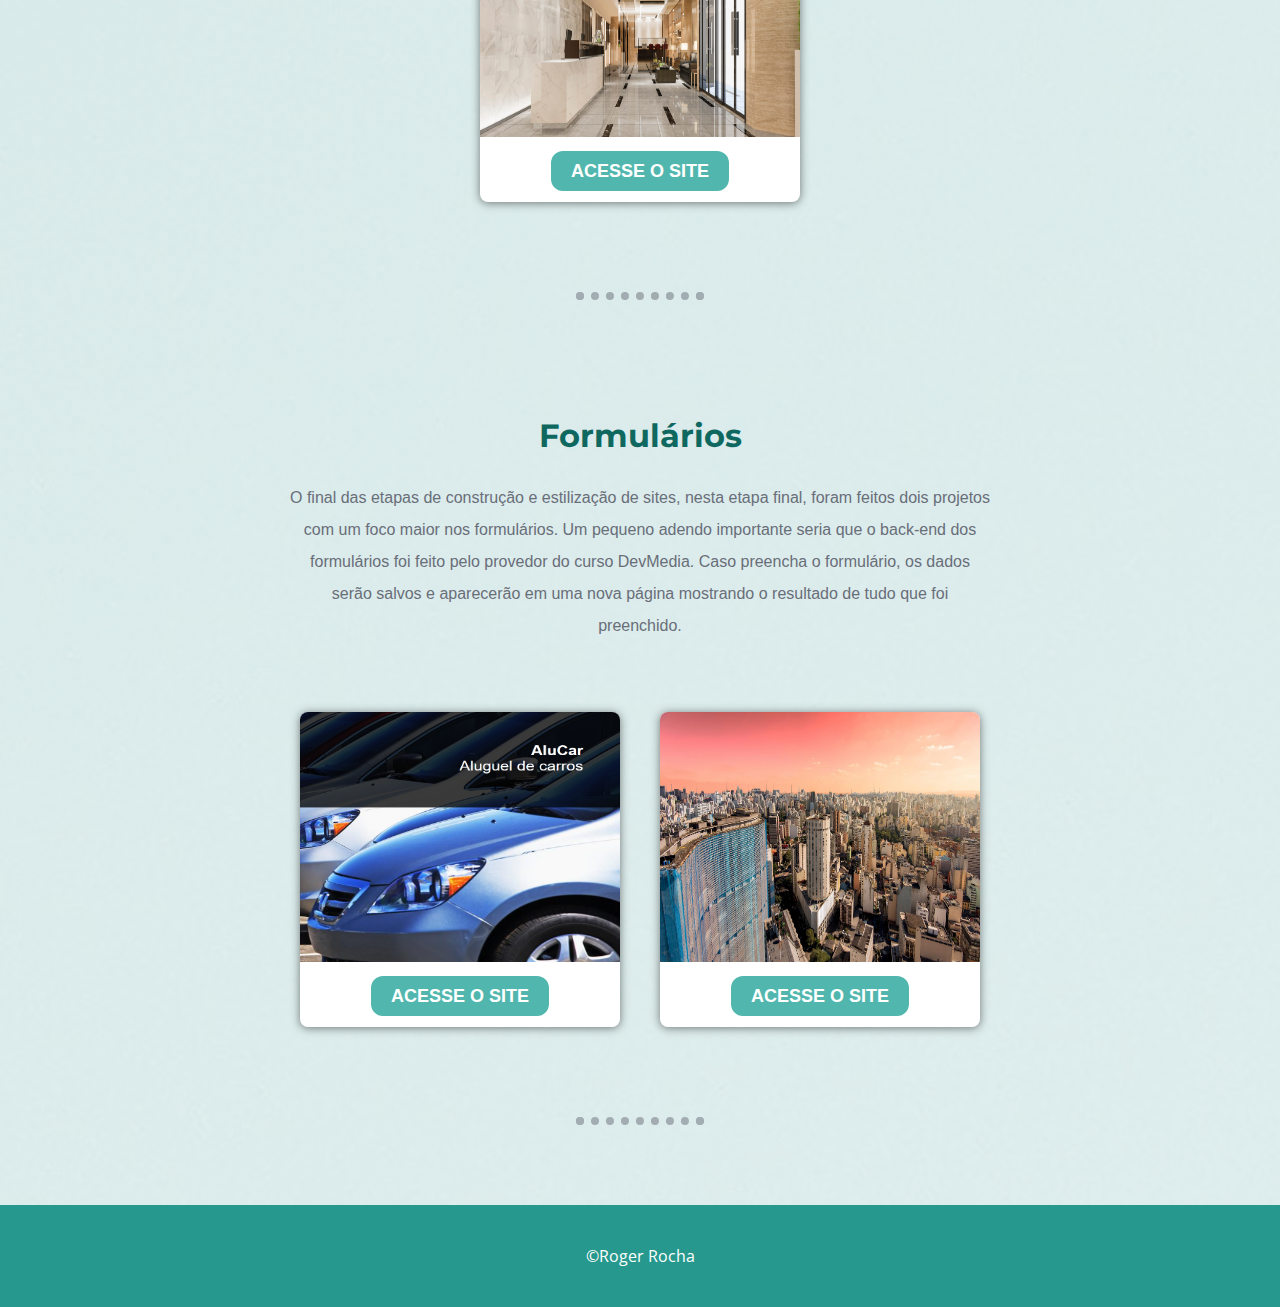
==== commit e7e5fd04: "Atualizado" ====
--- a/projetos.html
+++ b/projetos.html
@@ -125,30 +125,6 @@
             <hr>
 
         </section>
-
-
-        <aside class="certificados">
-            <article class="info">
-                <h3>Certificados de conclusão</h3>
-                <p>Aqui está uma seção especial expondo os cerificados de conclusão dos módulos de HTML5 & CSS3.</p>
-            </article>
-
-            <div class="container-cards">
-                <figure id="html" class="card html">
-                    <img src="imagens/certificado.html-removebg-preview.png" alt="">
-                    <figcaption class="botao">
-                        <a href="https://www.devmedia.com.br/certificado/tecnologia/html/roger-rocha" target="_blank">HTML5</a>
-                    </figcaption>
-                </figure>
-                <figure id="css" class="card css">
-                    <img src="imagens/certificado.css-removebg-preview.png" alt="">
-                    <figcaption class="botao">
-                        <a href="https://www.devmedia.com.br/certificado/tecnologia/css/roger-rocha" target="_blank" >CSS3</a>
-                    </figcaption>
-                </figure>
-            </div>
-   
-        </aside>
     </main>
     
     <footer>
--- a/projetos.css
+++ b/projetos.css
@@ -64,7 +64,7 @@
     opacity: 0.5;
 }
 
-.secao-projeto, .certificados {
+.secao-projeto {
     display: flex;
     flex-direction: column;
     justify-content: space-evenly;
@@ -90,18 +90,6 @@
 
 .card:hover {
     transform: scale(1.2);
-}
-
-.html, .css {
-    width: 300px;
-}
-
-#html img {
-    width: 80%;
-}
-
-#css img {
-    width: 80%;
 }
 
 .card img {
